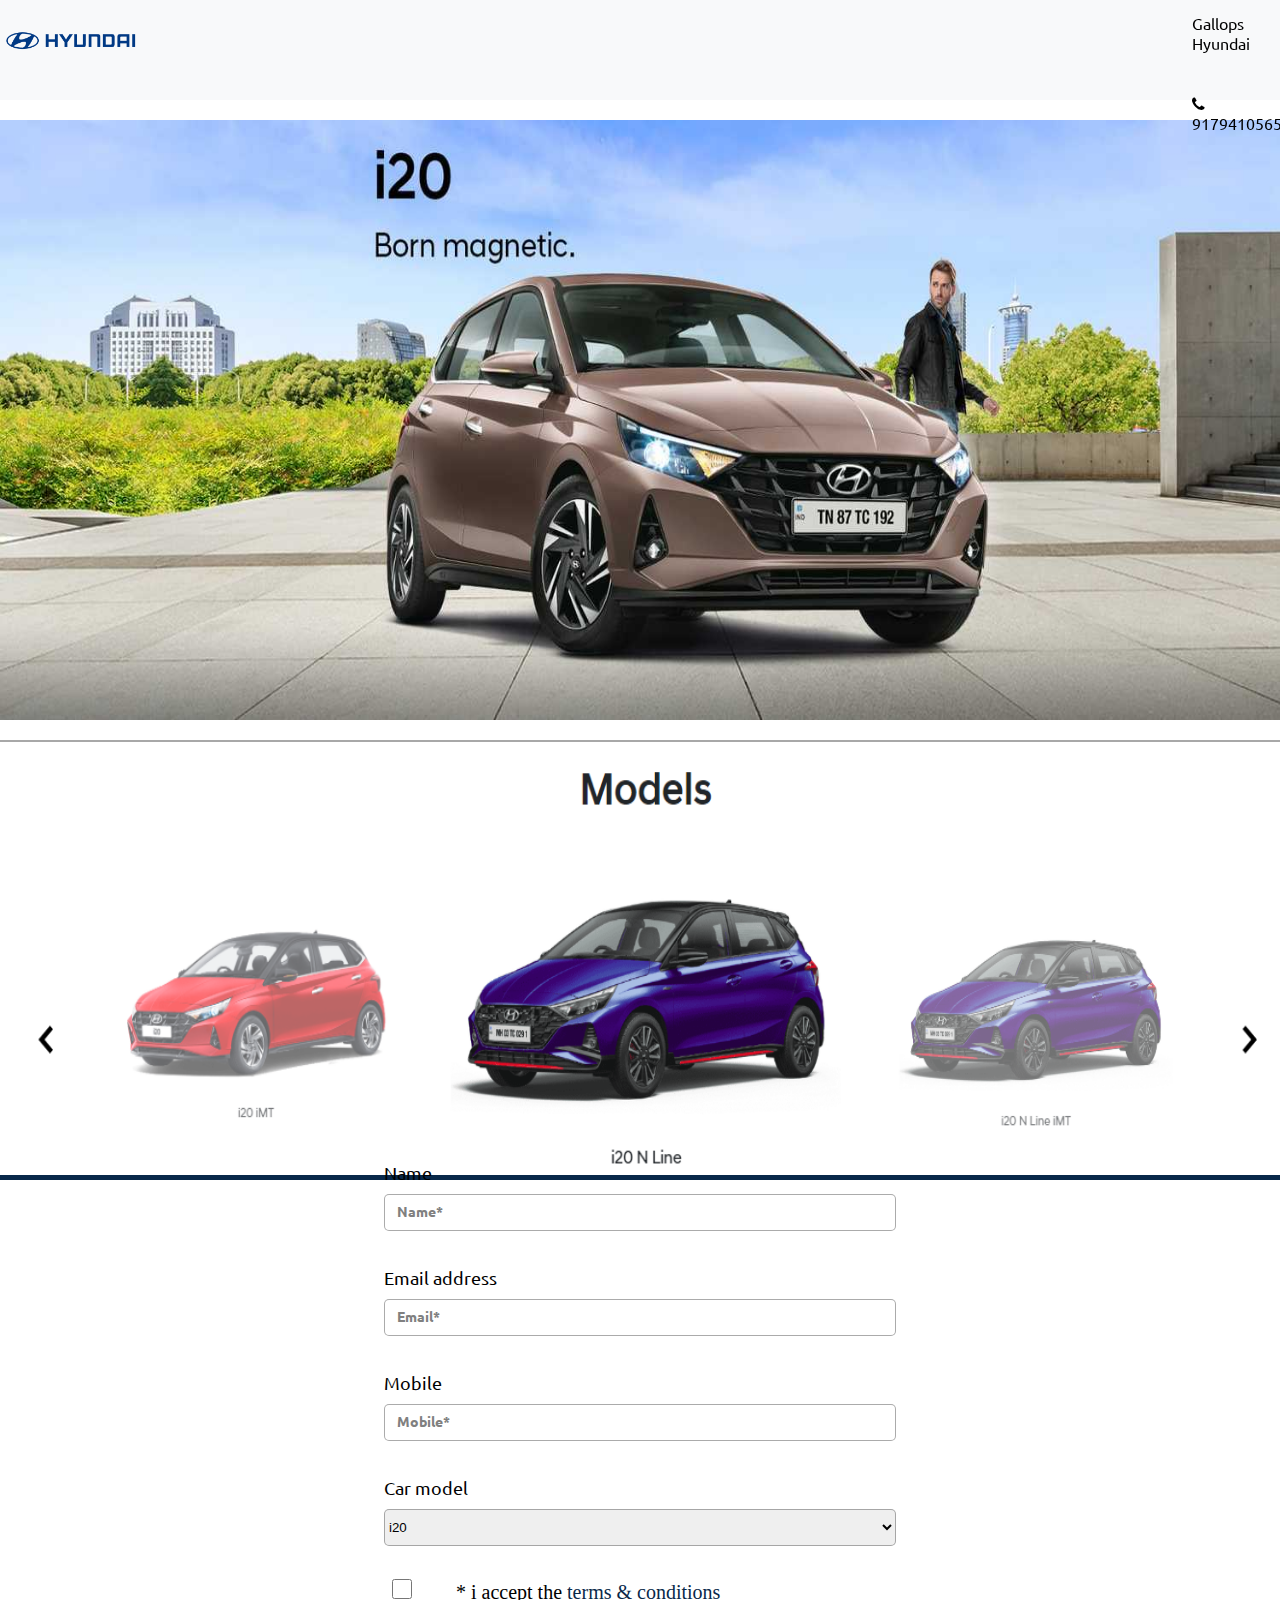
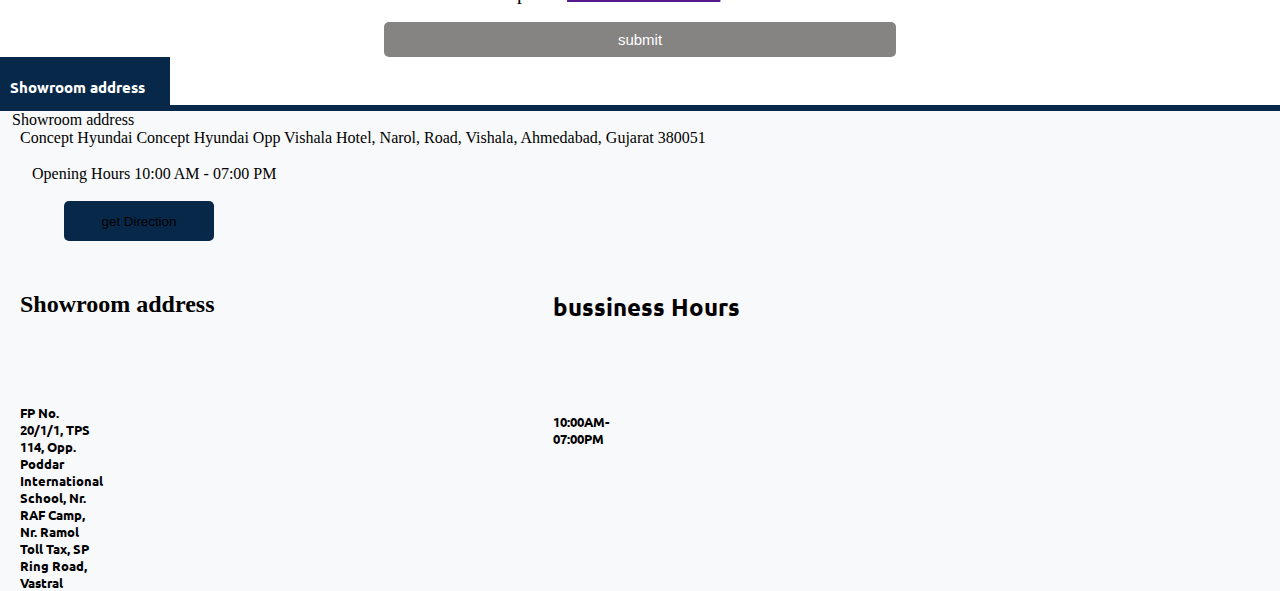
==== Hyundai/index.html @ 3f027cfe "hyundai-layout" ====
<!DOCTYPE html>
<html lang="en">
<head>
    <meta charset="UTF-8">
    <meta http-equiv="X-UA-Compatible" content="IE=edge">
    <meta name="viewport" content="width=device-width, initial-scale=1.0">
    <title>Document</title>
    <link rel="stylesheet" href="css/style.css">
    <link rel="stylesheet" href="https://cdnjs.cloudflare.com/ajax/libs/font-awesome/4.7.0/css/font-awesome.min.css">
    
</head>
<body>
    <!-- header -->

    <div class="main">
        <img src="assets/Hyundai-Logo-2003-2048x1152.png" alt="">

        <div class="call">
            <span>Gallops Hyundai</span> <br><br><br>
            <i class="fa fa-phone"></i>
            <span>917941056513</span>
        </div>
    </div>
<!-- section -->
<div class="section">
    <img src="assets/content.jpg" alt="">
</div>
<!-- Content -->
<div class="content">   
    <img src="assets/models.png" alt="">
</div>

<!-- Form -->
<div class="forms">
    <div class="findacar">
        &nbsp;&nbsp;&nbsp;Request a Test drive
 </div>
<div>
    <label for="Name">Name</label>
    <input type="text" name="name" id="" class="form" placeholder="Name*">
    <br>
    <br>
    <br>
    <label for="email">Email address</label>
    <input type="text" name="Email" id="" class="form" placeholder="Email*">
    <br>
    <br>
    <br>
    <label for="Mobile">Mobile</label>
    <input type="number" name="number" id="" class="form" placeholder="Mobile*">
    <br>
    <br>
    <br>
    <label for="carmodel">Car model</label>
    <select name="carmode" id="" class="carmodel">
        <br>
        <option value="i20">i20</option>
        <option value="i20iMT">i120iMT</option>
        <option value="">i120 N line</option>
        <option value="">i20 N line iMT</option>
        <option value="">Grand i10 NIOS</option>
        <option value="">Grand i10 Nios CNG</option>
        <option value="">Santro</option>
        <option value="">Aura</option>
        <option value="">Aura CNG</option>
        <option value="">verna</option>
        <option value="">creta</option>
        <option value="">venue</option>
    </select>
    <br>
    <br>
    <input type="checkbox" class="checkbox" >
    <span class="terms"> * i accept the <a href=""><span class="conditions"> terms & conditions</span></a></span>
    <br>
    <br>
    <button  action="submit" class="submit">
        submit
    </button>
</div>
<!---------------------------------------------------------------------------------------------------------------------------------------------->
<div class="Showroom">
        Showroom address
</div>
<!---------------------------------------------------------------------------------------------------------------------------------------------->
<div class="footer">
    <div class="address">
        &nbsp;&nbsp;&nbsp;Showroom address
    </div>
    <span>
      &nbsp;&nbsp;&nbsp;&nbsp;&nbsp;Concept Hyundai
        Concept Hyundai Opp Vishala Hotel, Narol, Road, Vishala, Ahmedabad, Gujarat 380051
    </span>
    <br>
    <br>
    <span> 
        &nbsp;&nbsp;&nbsp;&nbsp;&nbsp;&nbsp;&nbsp;&nbsp;Opening Hours
            10:00 AM - 07:00 PM
    </span>
    <br>
    <br>
    <input type="submit" value="get Direction" class="button">

<div class="Footermain">
    
          
    <br>
    <br>
    <div class="Showroomh">
        <h2>Showroom address</h2>
        <br>
        <br>
         <h5>FP No. 20/1/1, TPS 114, Opp. Poddar International School, Nr. RAF Camp, Nr. Ramol Toll Tax, SP Ring Road, Vastral</h5>
    </div>
    <div class="businness">
       <h2 > bussiness Hours</h2>
        <br>
        <br>
        <h5>
            10:00AM-07:00PM
        </h5>
    </div>
    <div class="review">  
        <h2>review</h2>

    </div>
</div>
</div>
<!------------------------------------------------------------------------------------------------------------------------------------------>

</body>
</html>
---- Hyundai/css/style.css ----
@import url('https://fonts.googleapis.com/css2?family=Ubuntu:wght@300&display=swap');
*
{
    margin: 0%;
    box-sizing: border-box;
}
.main
{
    height: 100px;
    width: 100%;
    background-color: #f8f9fa!important;
    display: flex;
    position: fixed;
}
.main img
{
    height: 80px;
    width: 18%;
    background-color: #f8f9fa!important;
}
.call
{
    height: 80px;
    width: 100%;
    padding-left: 82%;
    padding-top: 1%;
    font-family: 'Ubuntu', sans-serif;
}
.section
{
    height: 500px;
    width: 100%;
}
.section img
{
    margin-top: 120px;
    height: 600px;
    width: 100%;
}
.content
{
    margin-top: 5px;
    height: 300px;
    width: 100%;
}
.content img
{
    margin-top: 235px;
    height: 440px;
    width: 100%;
    border-bottom: 5px solid  #082849  ;
    border-top:2px solid rgba(128, 128, 128, 0.685) ;
}
.forms
{
    height: 600px;
    background-color: #fff;
    width: 100%;
    border-bottom: #082849 solid 7px;
}
.findacar
{
    margin-top: 24%;
    padding-top: 15px;
    height: 50px;
    background-color:  #082849!important;
    width: 170px;
    color: #fff;
    font-family: 'Ubuntu', sans-serif;
    font-size: 15px;
    font-weight: bold;
}
 /* form starts */
 .form
{
    margin-top: 10px;
    margin-left: 30%;
    height: 37px;
    width: 40%;
    border: 1px solid rgba(128, 128, 128, 0.659);
}
input
{
    margin-left: 5%;
    height: 50px;
    width: 100px;
    border-radius: 5px;
}

label
{
    margin-left: 30%;
    font-size: 18px;
    font-family: 'Ubuntu', sans-serif;;
   
}

::placeholder
{
    color:grey;
    font-size: 14px;
    padding-left: 10px ;
    font-weight: bolder;
    font-family: 'Ubuntu', sans-serif;
}
.carmodel
{
    margin-top: 10px;
    margin-left: 30%;
    height: 37px;
    width: 40%;
    border: 1px solid rgba(128, 128, 128, 0.659);
    border-radius: 5px;
}
.checkbox
{
    height: 20px;
    accent-color: rgb(12, 138, 180);
    margin-left: 27.5%;
    margin-top: 15px;
}
.terms
{
     margin-top: 10px;
     font-size: 20px
}
.conditions
{
   
    color: #082849;
    text-decoration: none;
}
.submit
{
    height:35px ;
    width:40%;
    margin-left: 30%;
    background-color: rgba(118, 114, 114, 0.882);
    color: #fff;
    border:none;
    border-radius: 5px;
    font-size: 15px;
}
.submit:hover
{
    color:rgba(14, 13, 16, 0.842);
}
.submit:active
{
    transform: scale(.98);
}
/* form ends */
.Showroom
{
    margin-top: 0%;
    padding-top: 20px;
    padding-left: 10px;
    height: 50px;
    background-color:  #082849;
    width: 170px;
    color: #fff;
    font-family: 'Ubuntu', sans-serif;
    font-size: 15px;
    font-weight: bold;
}
.footer
{
    margin-top: 0.3%;
    background-color:  #f8f9fa!important;
}

.button
{
    background-color: #082849;
    color: black;
    height: 40px;
    width: 150px;
    border: none;  
}
.button:hover
{
    color: #fff;
}
.button:active
{
    transform: scale(.98);
}
.Footermain
{
    display: flex;
    margin-left: 20px;
    
  
}
.Showroomh
{
    margin-top: 50px;
    margin-right: 150px;

}
h5
{
    margin-top: 50px;
    margin-right: 300px;
    font-family: 'Ubuntu', sans-serif;
}

.businness
{
    margin-top: 50px;
    margin-right:200px;
    font-family: 'Ubuntu', sans-serif;
}
.review
{
    margin-top: 50px;
    margin-left: 250px;
    font-family: 'Ubuntu', sans-serif;
}
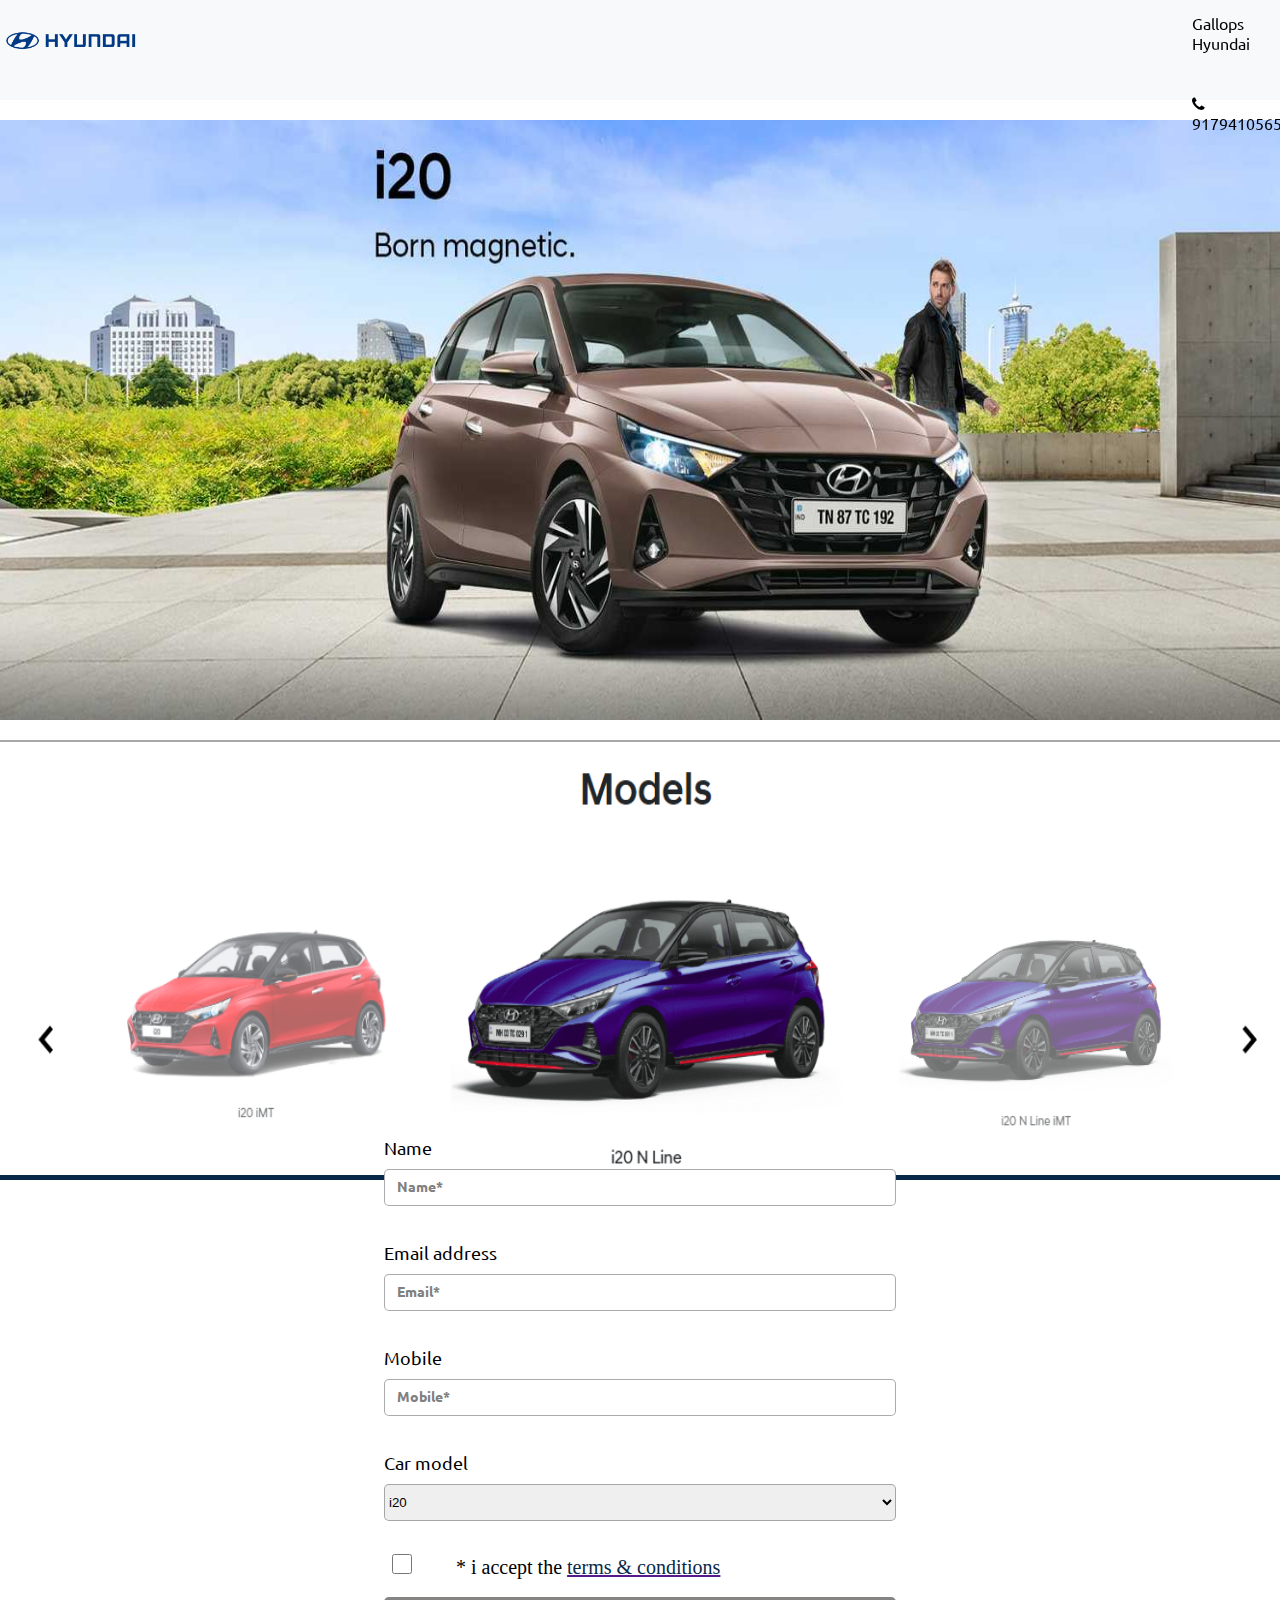
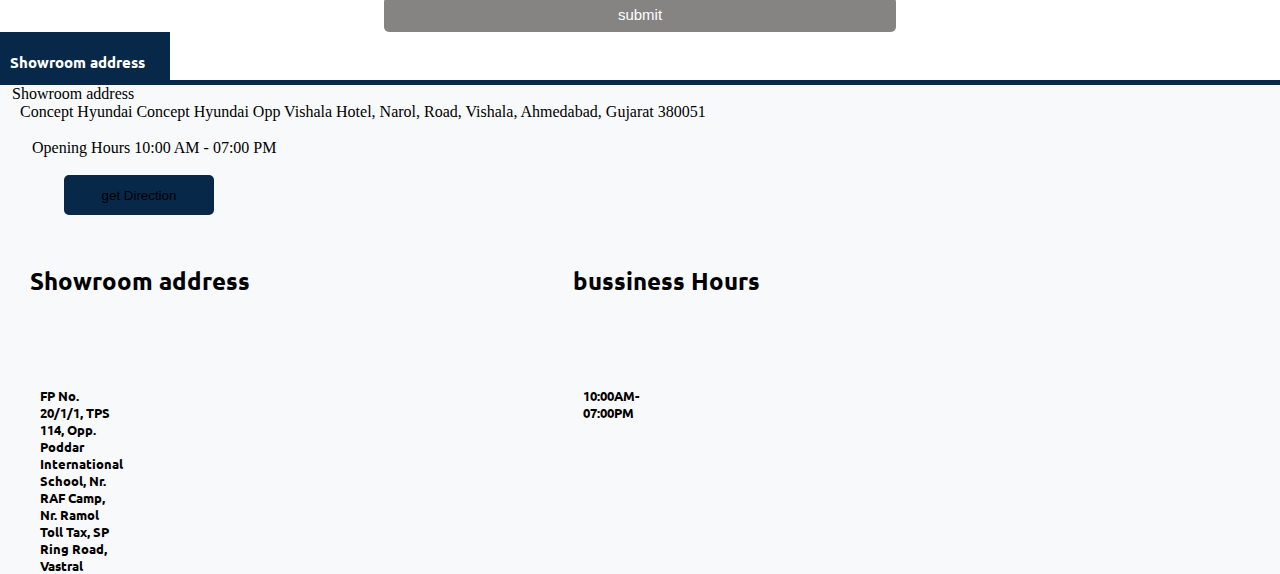
==== commit e490c0f4: "updated" ====
--- a/Hyundai/index.html
+++ b/Hyundai/index.html
@@ -101,8 +101,6 @@
     <input type="submit" value="get Direction" class="button">
 
 <div class="Footermain">
-    
-          
     <br>
     <br>
     <div class="Showroomh">
@@ -121,11 +119,17 @@
     </div>
     <div class="review">  
         <h2>review</h2>
+      <a href="hhtps//www.facebook.com">  <p>like us on facebook</p></a>
+      </div>
+<!---------------------------------------------------------------  -->
+      <div class="cookies">
 
     </div>
 </div>
+    
 </div>
 <!------------------------------------------------------------------------------------------------------------------------------------------>
 
+</div>
 </body>
 </html>--- a/Hyundai/css/style.css
+++ b/Hyundai/css/style.css
@@ -60,7 +60,7 @@
 }
 .findacar
 {
-    margin-top: 24%;
+    margin-top: 22%;
     padding-top: 15px;
     height: 50px;
     background-color:  #082849!important;
@@ -189,26 +189,26 @@
 {
     display: flex;
     margin-left: 20px;
-    
-  
 }
 .Showroomh
 {
     margin-top: 50px;
     margin-right: 150px;
-
+    margin-left: 10px;
+    font-family: 'Ubuntu', sans-serif;
 }
 h5
 {
     margin-top: 50px;
     margin-right: 300px;
+    margin-left: 10px;
     font-family: 'Ubuntu', sans-serif;
 }
 
 .businness
 {
     margin-top: 50px;
-    margin-right:200px;
+    margin-right:150px;
     font-family: 'Ubuntu', sans-serif;
 }
 .review
@@ -217,3 +217,8 @@
     margin-left: 250px;
     font-family: 'Ubuntu', sans-serif;
 }
+
+.cookies
+{
+    background-color: #082849;
+}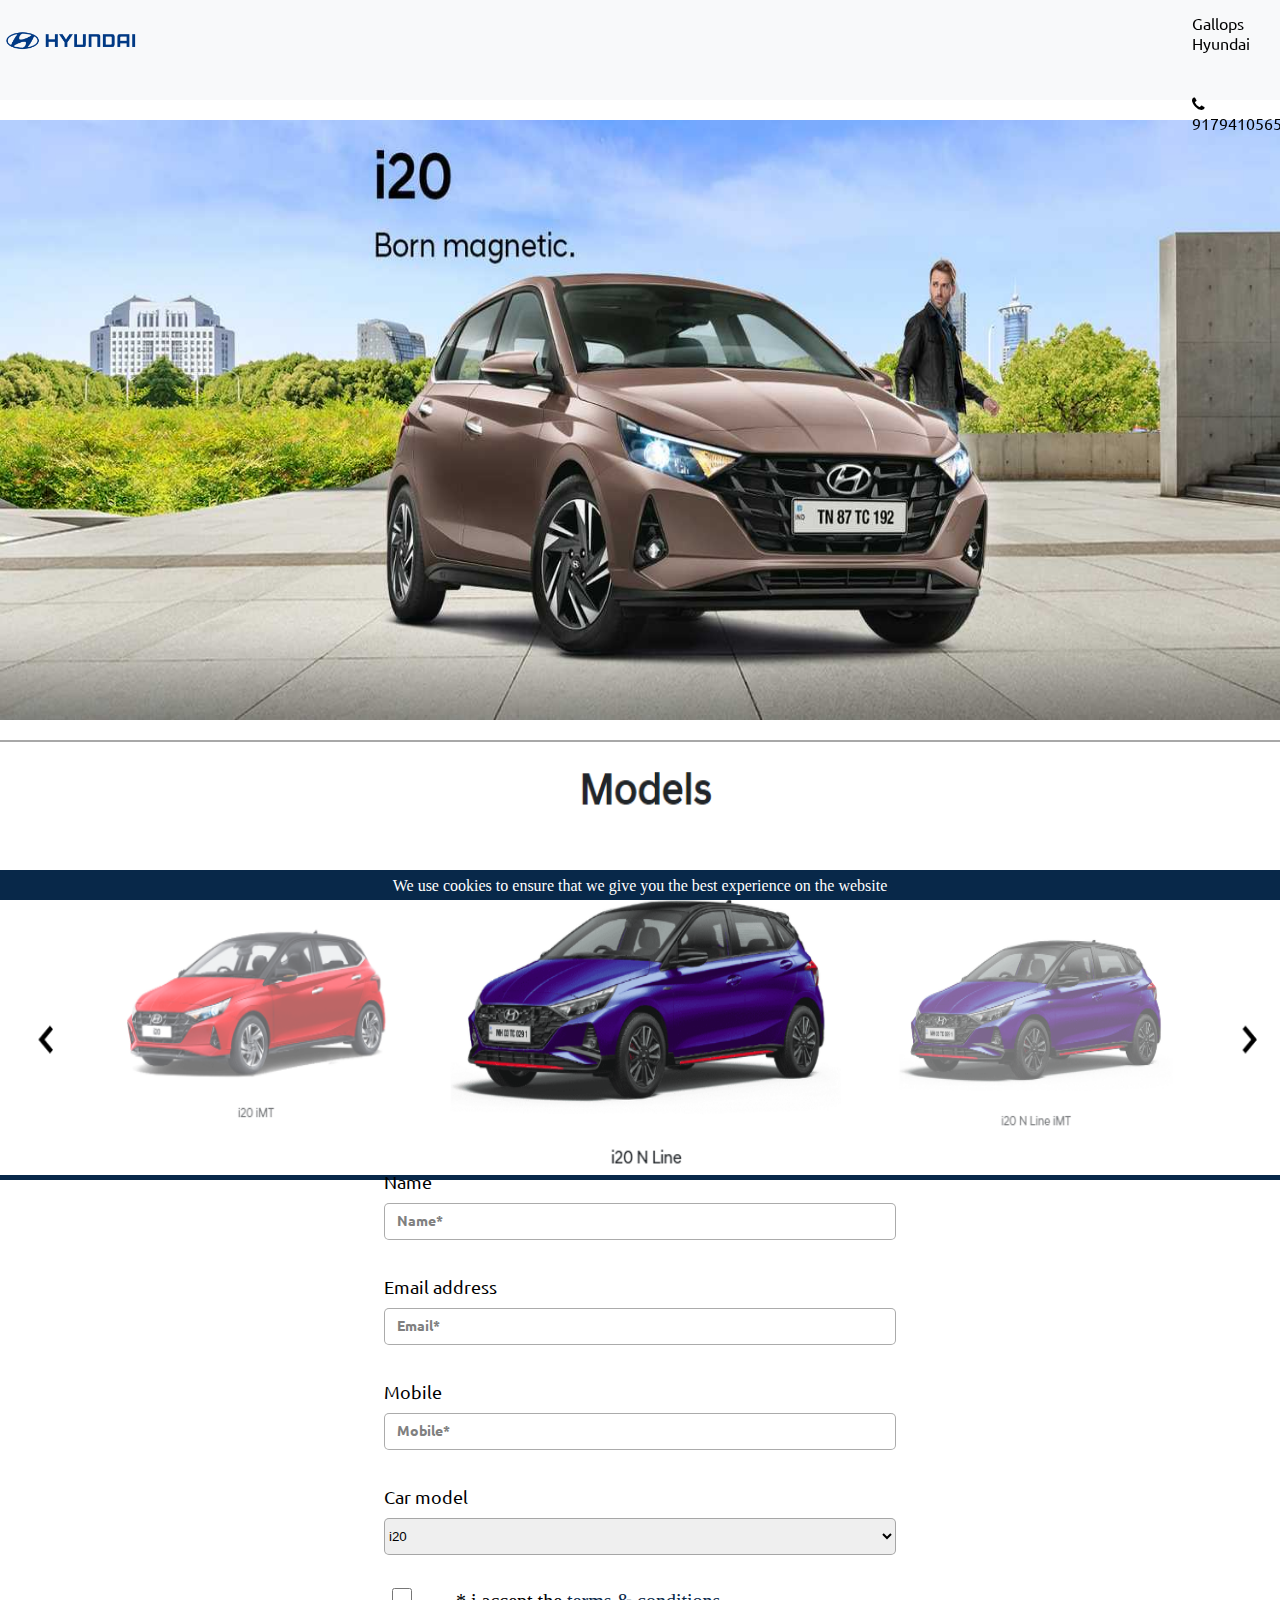
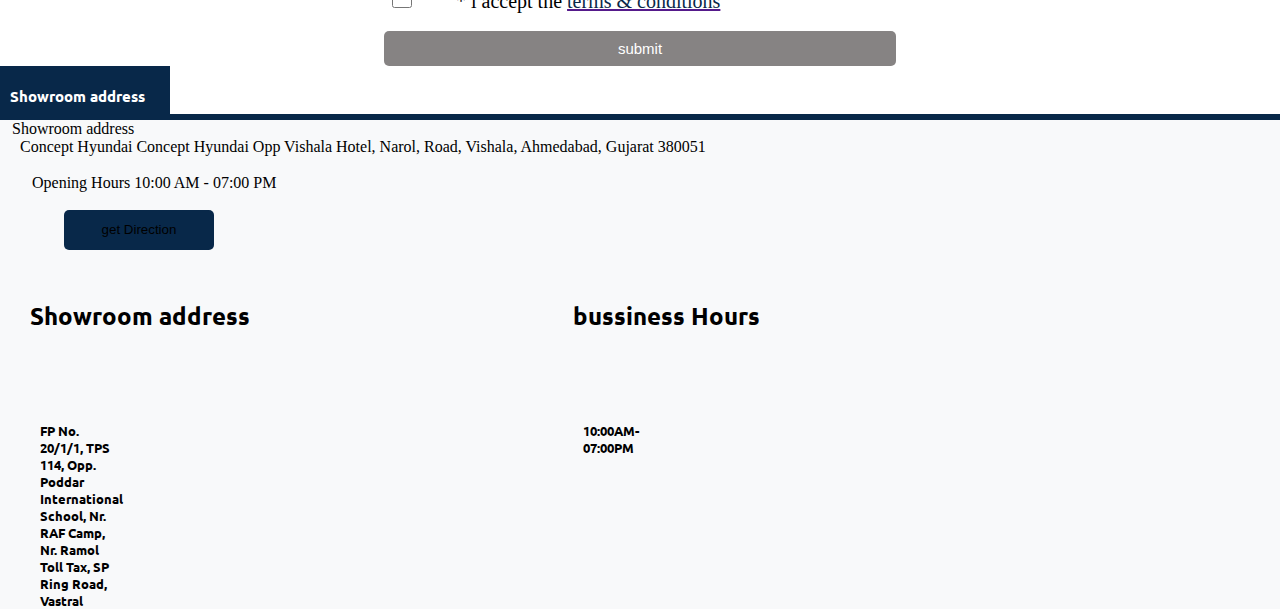
==== commit 99eadb69: "updated" ====
--- a/Hyundai/index.html
+++ b/Hyundai/index.html
@@ -121,15 +121,13 @@
         <h2>review</h2>
       <a href="hhtps//www.facebook.com">  <p>like us on facebook</p></a>
       </div>
-<!---------------------------------------------------------------  -->
-      <div class="cookies">
-
+<!----------------------------------------------------------------->
+          </div>  
+     </div>
+</div>
+<!-- ----------------------------------------------------------------  -->
+    <div class="cookies">
+        We use cookies to ensure that we give you the best experience on the website 
     </div>
-</div>
-    
-</div>
-<!------------------------------------------------------------------------------------------------------------------------------------------>
-
-</div>
 </body>
 </html>--- a/Hyundai/css/style.css
+++ b/Hyundai/css/style.css
@@ -60,7 +60,7 @@
 }
 .findacar
 {
-    margin-top: 22%;
+    margin-top: 24.7%;
     padding-top: 15px;
     height: 50px;
     background-color:  #082849!important;
@@ -189,6 +189,7 @@
 {
     display: flex;
     margin-left: 20px;
+    
 }
 .Showroomh
 {
@@ -217,8 +218,15 @@
     margin-left: 250px;
     font-family: 'Ubuntu', sans-serif;
 }
-
 .cookies
 {
+    height: 30px;
+    width: 100%;
     background-color: #082849;
-}+    margin-top: 25%;
+    text-align: center;
+    color: #fff;
+    padding: 7px;
+    position: fixed;
+    bottom: 0%;
+}
